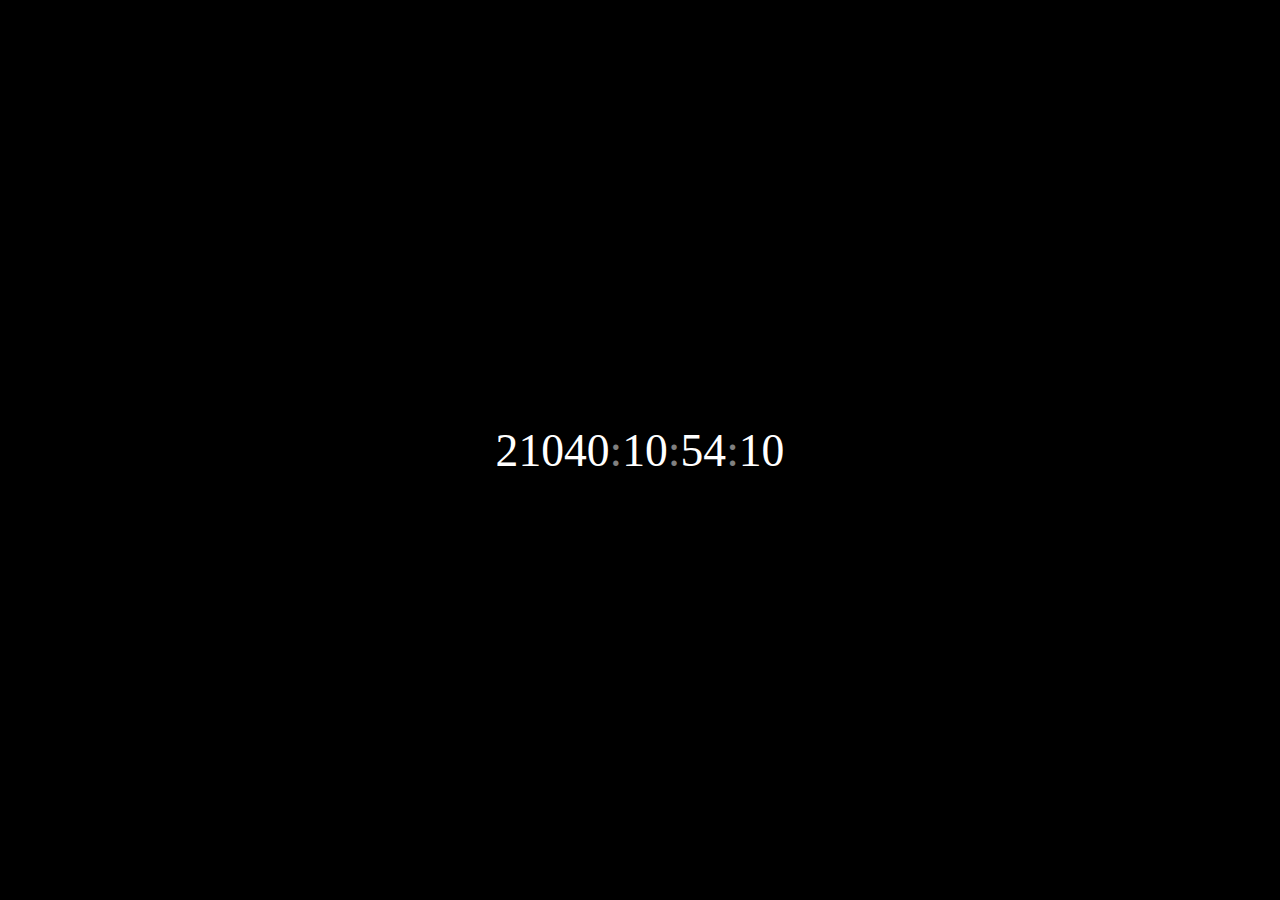
==== index.html @ 9de28b7f "Initial commit" ====
<!DOCTYPE html>
<html>
    <head>
<style>
body {
    background-color: black;
    text-align; center;
    padding: none;
    margin: none;
    border: none;
    color: white;
}
#clock-container {
    position: absolute;
    top: 50%;
    left: 50%;
    transform: translate(-50%, -50%);
    color: white;
    align; center;
    font-family: "Charter", "Bitstream Charter", serif;
    font-size: calc(20px + 2vw);
    font-variant-numeric: oldstyle-nums;
}
.delim {
    opacity: 0.5;
}
</style>
    </head>
    <body>
        <div align=center id="clock-container">
            <label id="clock"></label>
        </div>
    </body>
    <script>
        var clock = document.getElementById("clock")
        var sound = new Audio("Ticking-clock-sound.mp3")

        var MINUTE = 60
        var HOUR   = MINUTE * 60
        var DAY    = HOUR * 24
        var YEAR   = DAY * 365

        var lifespan = 80
        var birth = (new Date(2004,            2, 2)).getTime()
        var death = (new Date(2004 + lifespan, 2, 2)).getTime()
        var delim = "<label class='delim'>:</label>"

        var getmori = function() {
            var time  = (new Date()).getTime()
            var seconds = Math.round((death - time) / 1000)
            var days    = Math.floor(seconds / DAY)
            seconds -= days * DAY
            var hours   = Math.floor(seconds / HOUR)
            seconds -= hours * HOUR
            var minutes = Math.floor(seconds / MINUTE)
            seconds -= minutes * MINUTE
            return days + ":" + hours + ":" + minutes + ":" + seconds
        }

        var setmori = () => clock.innerHTML = getmori().replace(/:/g, delim)

        setmori()
        sound.loop = true;
        sound.play()
        setInterval(setmori, 1000)
    </script>
</html>

<!-- vi: et sw=4
-->
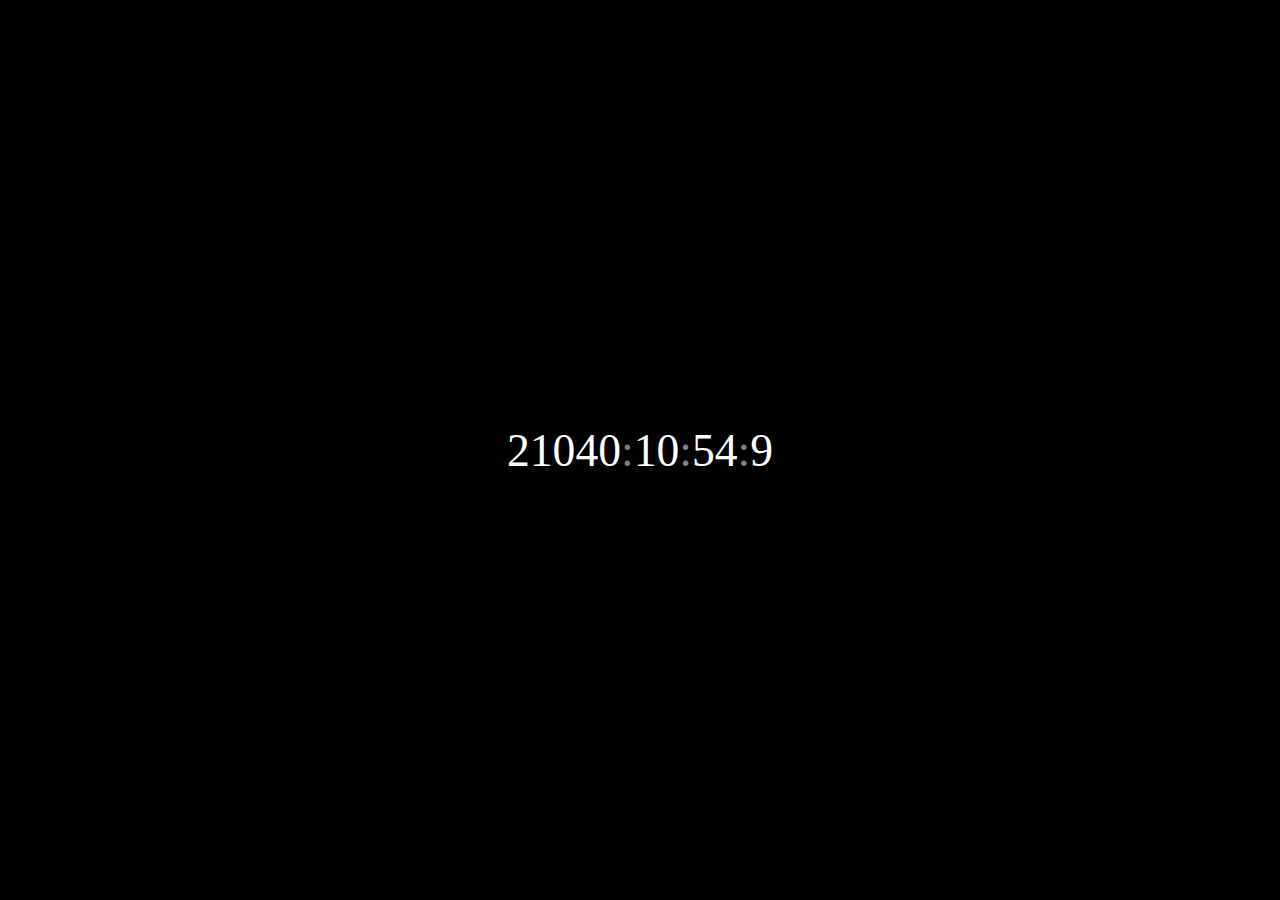
==== commit a349641d: "Added heartbeat sound." ====
--- a/index.html
+++ b/index.html
@@ -33,7 +33,10 @@
     </body>
     <script>
         var clock = document.getElementById("clock")
-        var sound = new Audio("Ticking-clock-sound.mp3")
+        var sounds = {
+            "ticking"   : new Audio("ticking.mp3"),
+            "heartbeat" : new Audio("heartbeat.wav")
+        }
 
         var MINUTE = 60
         var HOUR   = MINUTE * 60
@@ -58,10 +61,16 @@
         }
 
         var setmori = () => clock.innerHTML = getmori().replace(/:/g, delim)
+        var playsounds = function() {
+            var loop = ["ticking", "heartbeat"]
+            for (var i = 0; i < loop.length(); ++i) {
+                sounds[loop[i].loop] = true
+                sounds[loop[i].loop].play()
+            }
+        }
 
         setmori()
-        sound.loop = true;
-        sound.play()
+        playsounds()
         setInterval(setmori, 1000)
     </script>
 </html>
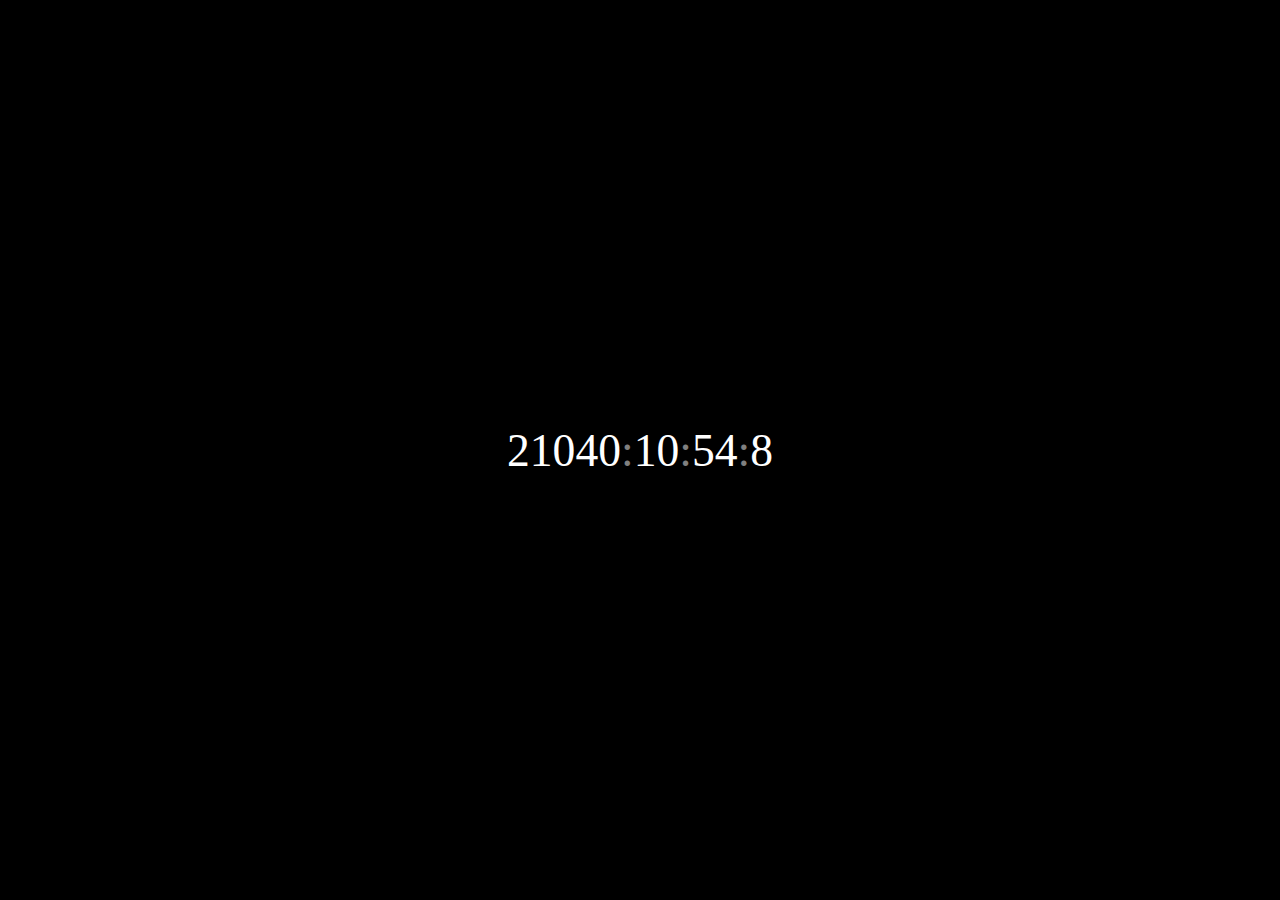
==== commit 4f3d855a: "Moved javascript to script." ====
--- a/index.html
+++ b/index.html
@@ -31,49 +31,5 @@
             <label id="clock"></label>
         </div>
     </body>
-    <script>
-        var clock = document.getElementById("clock")
-        var sounds = {
-            "ticking"   : new Audio("ticking.mp3"),
-            "heartbeat" : new Audio("heartbeat.wav")
-        }
-
-        var MINUTE = 60
-        var HOUR   = MINUTE * 60
-        var DAY    = HOUR * 24
-        var YEAR   = DAY * 365
-
-        var lifespan = 80
-        var birth = (new Date(2004,            2, 2)).getTime()
-        var death = (new Date(2004 + lifespan, 2, 2)).getTime()
-        var delim = "<label class='delim'>:</label>"
-
-        var getmori = function() {
-            var time  = (new Date()).getTime()
-            var seconds = Math.round((death - time) / 1000)
-            var days    = Math.floor(seconds / DAY)
-            seconds -= days * DAY
-            var hours   = Math.floor(seconds / HOUR)
-            seconds -= hours * HOUR
-            var minutes = Math.floor(seconds / MINUTE)
-            seconds -= minutes * MINUTE
-            return days + ":" + hours + ":" + minutes + ":" + seconds
-        }
-
-        var setmori = () => clock.innerHTML = getmori().replace(/:/g, delim)
-        var playsounds = function() {
-            var loop = ["ticking", "heartbeat"]
-            for (var i = 0; i < loop.length(); ++i) {
-                sounds[loop[i].loop] = true
-                sounds[loop[i].loop].play()
-            }
-        }
-
-        setmori()
-        playsounds()
-        setInterval(setmori, 1000)
-    </script>
+    <script src="index.js"></script>
 </html>
-
-<!-- vi: et sw=4
--->
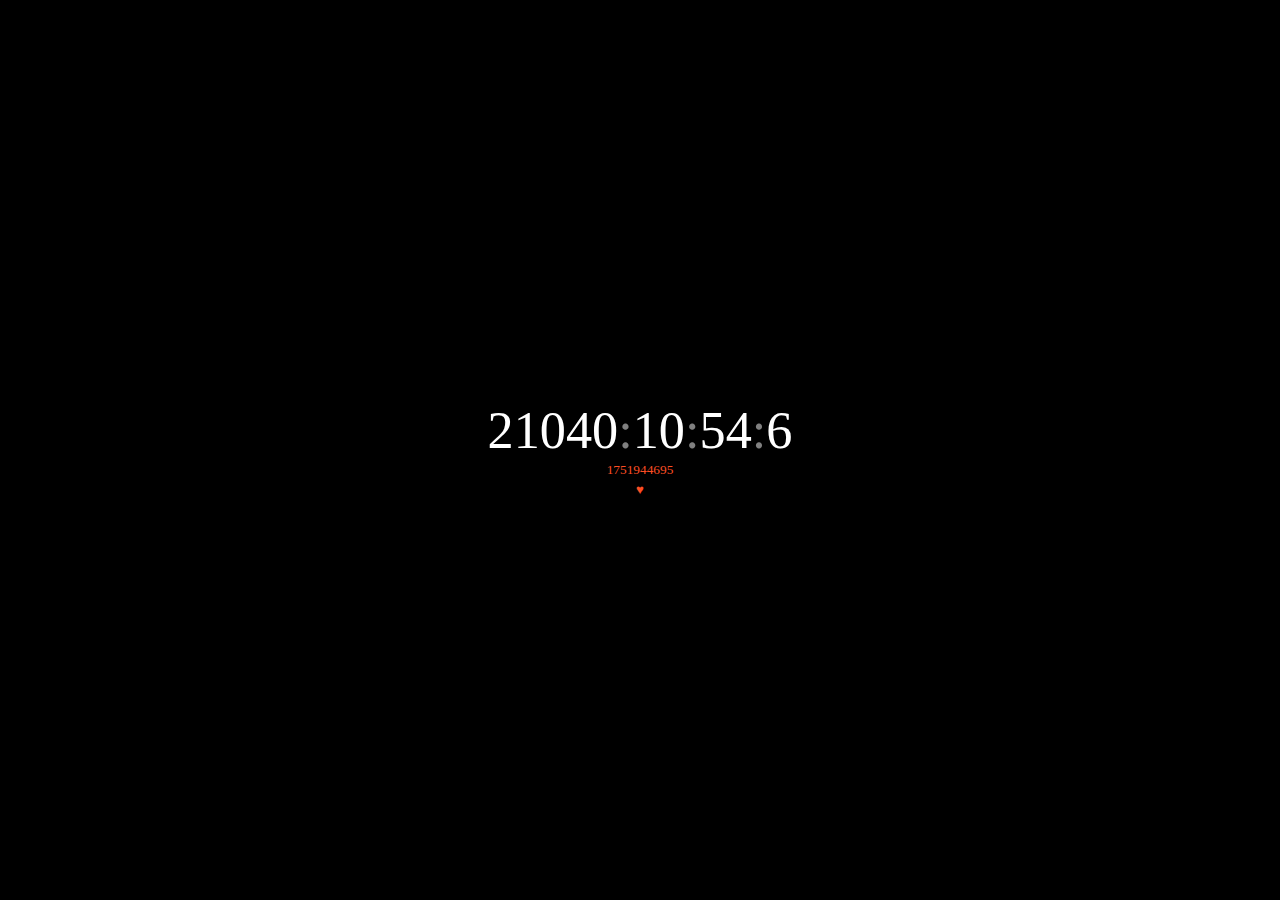
==== commit d1efb314: "Added remaining heartbeats." ====
--- a/index.html
+++ b/index.html
@@ -1,34 +1,14 @@
 <!DOCTYPE html>
 <html>
     <head>
-<style>
-body {
-    background-color: black;
-    text-align; center;
-    padding: none;
-    margin: none;
-    border: none;
-    color: white;
-}
-#clock-container {
-    position: absolute;
-    top: 50%;
-    left: 50%;
-    transform: translate(-50%, -50%);
-    color: white;
-    align; center;
-    font-family: "Charter", "Bitstream Charter", serif;
-    font-size: calc(20px + 2vw);
-    font-variant-numeric: oldstyle-nums;
-}
-.delim {
-    opacity: 0.5;
-}
-</style>
+	    <meta charset="UTF-8">
+	    <link rel="stylesheet" href="index.css">
     </head>
     <body>
         <div align=center id="clock-container">
-            <label id="clock"></label>
+            <span id="clock"></span>
+	    <br>
+	    <div id="heartbeat"></div><div id="heart">♥</div>
         </div>
     </body>
     <script src="index.js"></script>
--- a/index.css
+++ b/index.css
@@ -0,0 +1,54 @@
+@keyframes heartbeat {
+    50% {
+        font-size: 15pt;
+    }
+}
+
+body {
+    background-color: black;
+    text-align; center;
+    padding: none;
+    margin: none;
+    border: none;
+    color: white;
+    font-size: 10pt;
+    font-family: "Charter", "Bitstream Charter", serif;
+}
+
+#clock-container {
+    position: absolute;
+    top: 50%;
+    left: 50%;
+    transform: translate(-50%, -50%);
+    color: white;
+    align; center;
+}
+
+#clock {
+    font-size: calc(20pt + 2vw);
+    font-variant-numeric: oldstyle-nums;
+}
+
+.delim {
+    opacity: 0.5;
+}
+
+#heartbeat {
+    color: #fc4e23;
+    height: 15pt;
+    line-height: 15pt;
+    font-size: 10pt;
+    display: inline-block;
+}
+
+#heart {
+    animation: heartbeat 1s infinite;
+    color: #fc4e23;
+    font-size: 10pt;
+    height: 15pt;
+    width: 15pt;
+    line-height: 15pt;
+}
+
+/* vi: et sw=4
+ */
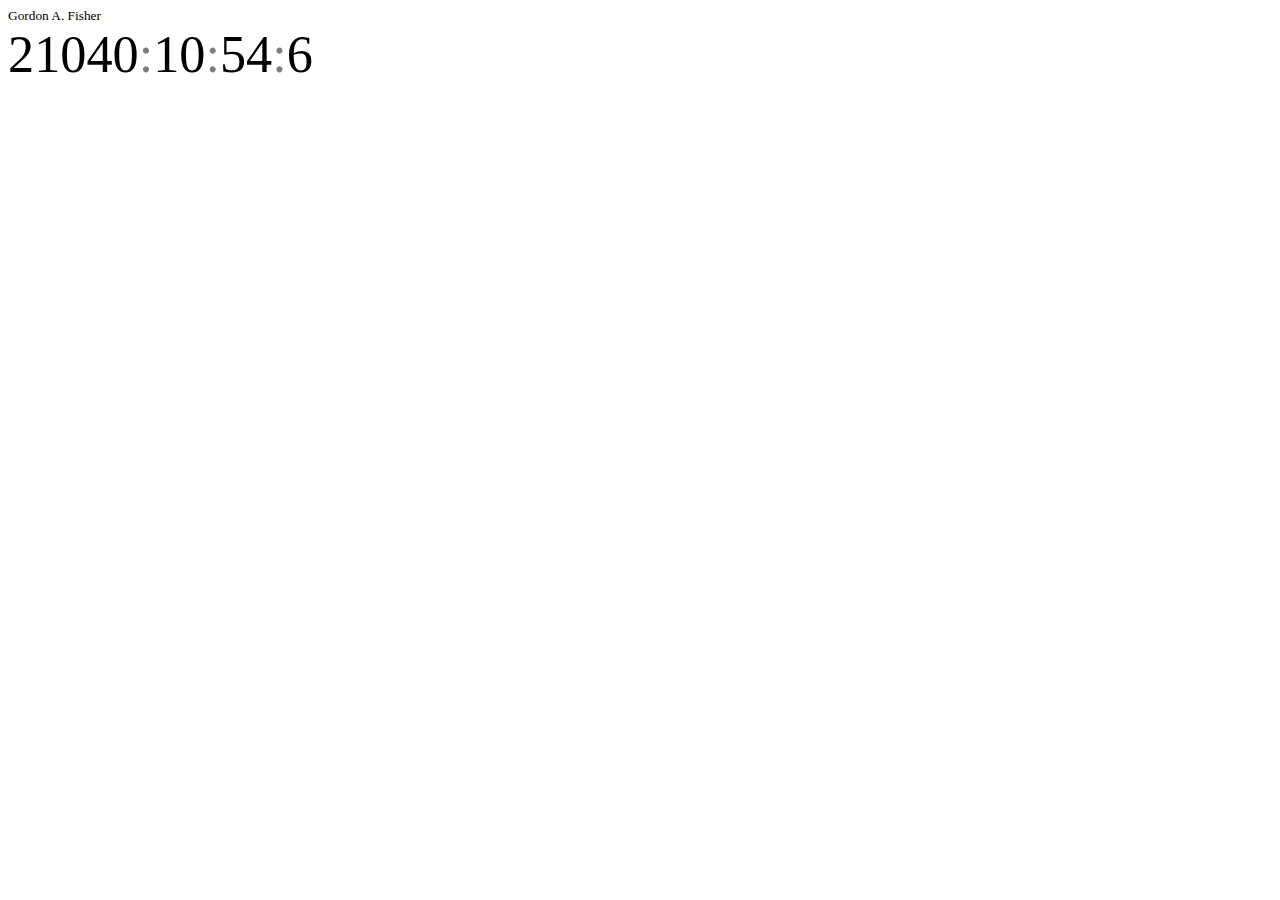
==== commit 64c9026f: "Added name." ====
--- a/index.html
+++ b/index.html
@@ -5,10 +5,10 @@
 	    <link rel="stylesheet" href="index.css">
     </head>
     <body>
-        <div align=center id="clock-container">
+        <div id="center">
+            <span id="name">Gordon A. Fisher</span>
+            <br>
             <span id="clock"></span>
-	    <br>
-	    <div id="heartbeat"></div><div id="heart">♥</div>
         </div>
     </body>
     <script src="index.js"></script>
--- a/index.css
+++ b/index.css
@@ -1,16 +1,17 @@
 @keyframes heartbeat {
-    50% {
+    20% {
+        font-size: 12pt;
+    }
+    40% {
         font-size: 15pt;
     }
 }
 
 body {
-    background-color: black;
     text-align; center;
     padding: none;
     margin: none;
     border: none;
-    color: white;
     font-size: 10pt;
     font-family: "Charter", "Bitstream Charter", serif;
 }
@@ -20,8 +21,7 @@
     top: 50%;
     left: 50%;
     transform: translate(-50%, -50%);
-    color: white;
-    align; center;
+    text-align: center;
 }
 
 #clock {
@@ -42,13 +42,10 @@
 }
 
 #heart {
-    animation: heartbeat 1s infinite;
+    animation: heartbeat 833ms infinite;
     color: #fc4e23;
     font-size: 10pt;
     height: 15pt;
     width: 15pt;
     line-height: 15pt;
-}
-
-/* vi: et sw=4
- */
+}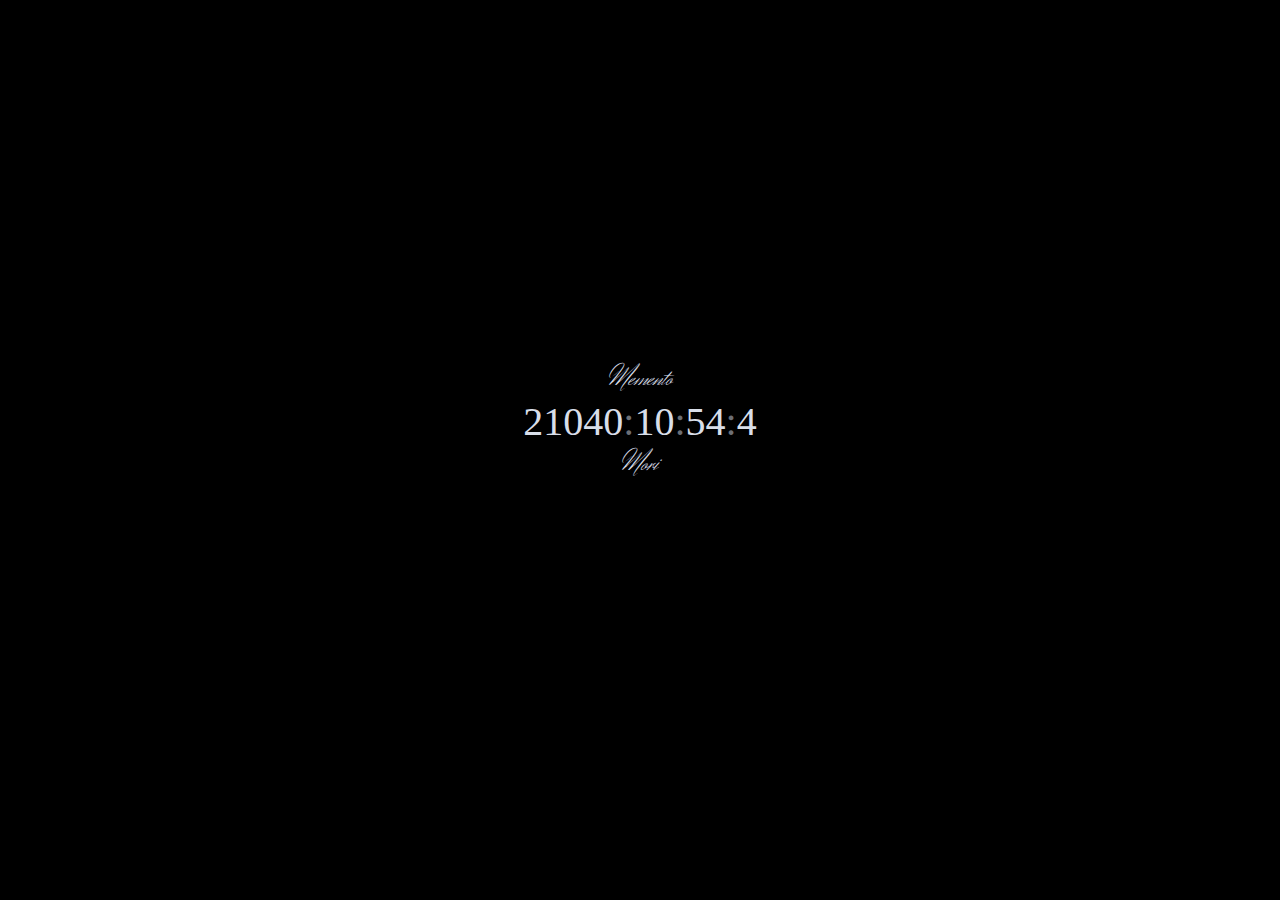
==== commit 9842abf6: "Removed name." ====
--- a/index.html
+++ b/index.html
@@ -6,9 +6,11 @@
     </head>
     <body>
         <div id="center">
-            <span id="name">Gordon A. Fisher</span>
+            <span class="mmori">Memento</span>
             <br>
             <span id="clock"></span>
+            <br>
+            <span class="mmori">Mori</span>
         </div>
     </body>
     <script src="index.js"></script>
--- a/index.css
+++ b/index.css
@@ -1,51 +1,31 @@
-@keyframes heartbeat {
-    20% {
-        font-size: 12pt;
-    }
-    40% {
-        font-size: 15pt;
-    }
+@import url('https://fonts.googleapis.com/css?family=Herr+Von+Muellerhoff&display=swap');
+
+html {
+    font-family: "Charter", "Bitstream Charter", serif;
+    font-variant-numeric: oldstyle-nums;
+    background-color: black;
+    color: #d8dee9;
 }
 
 body {
-    text-align; center;
-    padding: none;
-    margin: none;
-    border: none;
-    font-size: 10pt;
-    font-family: "Charter", "Bitstream Charter", serif;
+    height: 100%;
 }
 
-#clock-container {
-    position: absolute;
-    top: 50%;
-    left: 50%;
-    transform: translate(-50%, -50%);
+#center {
+    margin: auto;
+    margin-top: 40vh;
     text-align: center;
 }
 
 #clock {
-    font-size: calc(20pt + 2vw);
-    font-variant-numeric: oldstyle-nums;
+    font-size: 30pt;
+}
+
+.mmori {
+    font-size: 20pt;
+    font-family: "Herr Von Muellerhoff", cursive;
 }
 
 .delim {
     opacity: 0.5;
 }
-
-#heartbeat {
-    color: #fc4e23;
-    height: 15pt;
-    line-height: 15pt;
-    font-size: 10pt;
-    display: inline-block;
-}
-
-#heart {
-    animation: heartbeat 833ms infinite;
-    color: #fc4e23;
-    font-size: 10pt;
-    height: 15pt;
-    width: 15pt;
-    line-height: 15pt;
-}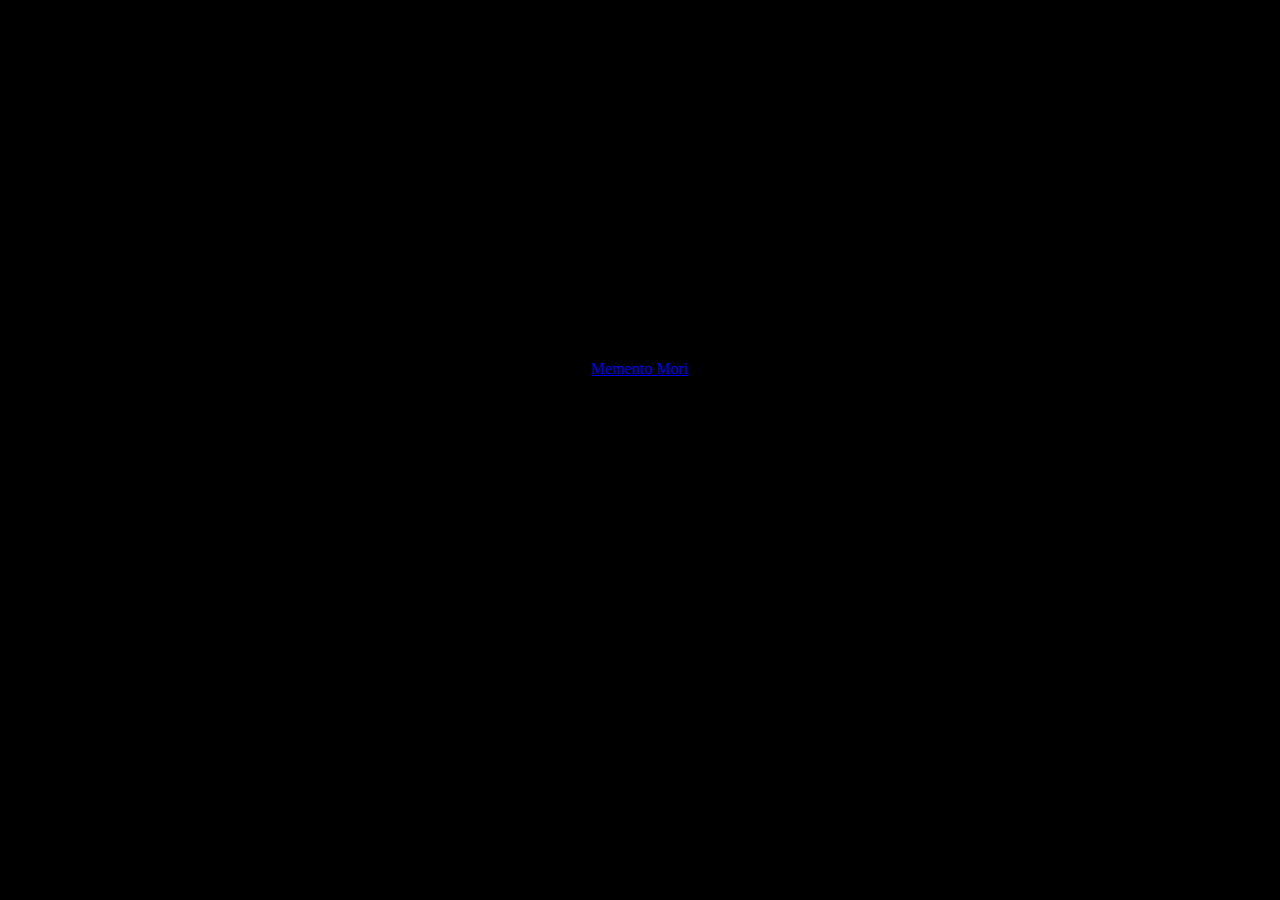
==== commit 59c41a4d: "Moved death clock to mmori.html" ====
--- a/index.html
+++ b/index.html
@@ -5,13 +5,8 @@
 	    <link rel="stylesheet" href="index.css">
     </head>
     <body>
-        <div id="center">
-            <span class="mmori">Memento</span>
-            <br>
-            <span id="clock"></span>
-            <br>
-            <span class="mmori">Mori</span>
-        </div>
+        <nav id="center">
+            <a href="mmori.html">Memento Mori</a>
+        </nav>
     </body>
-    <script src="index.js"></script>
 </html>
